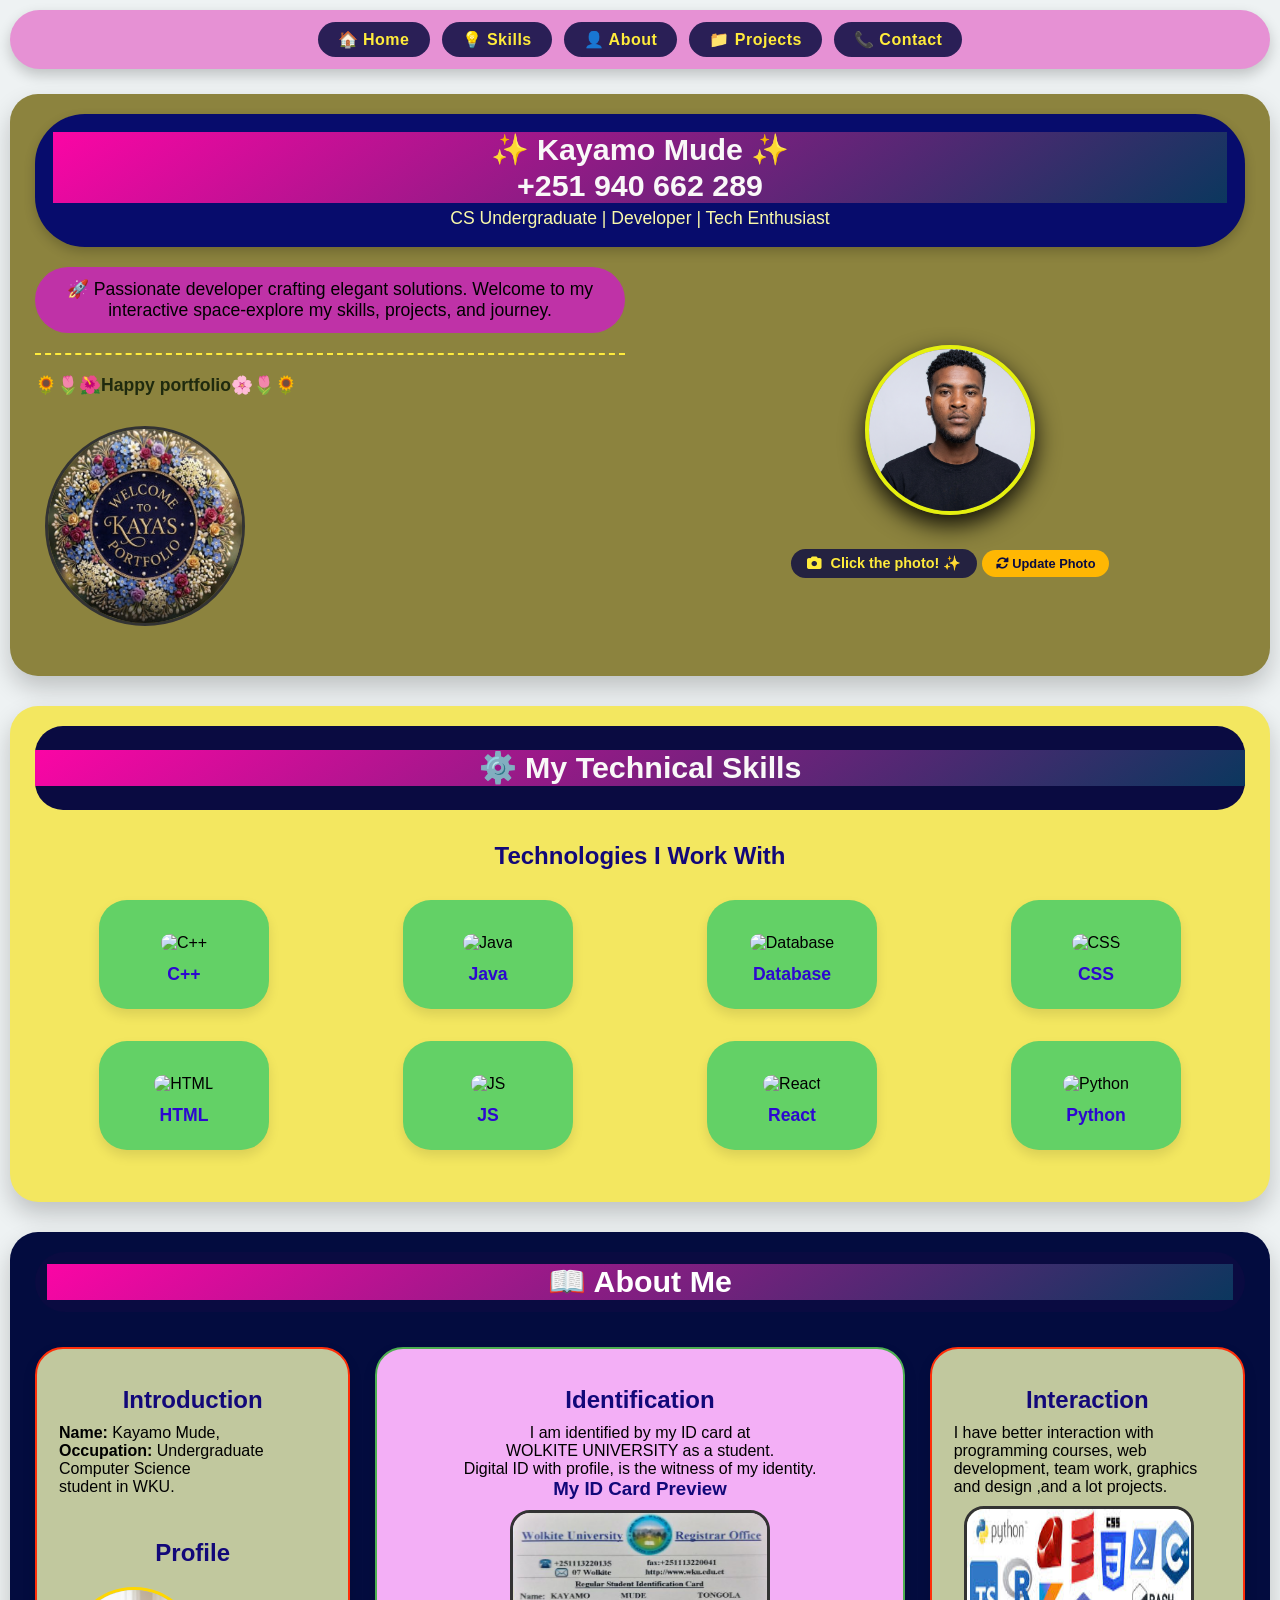
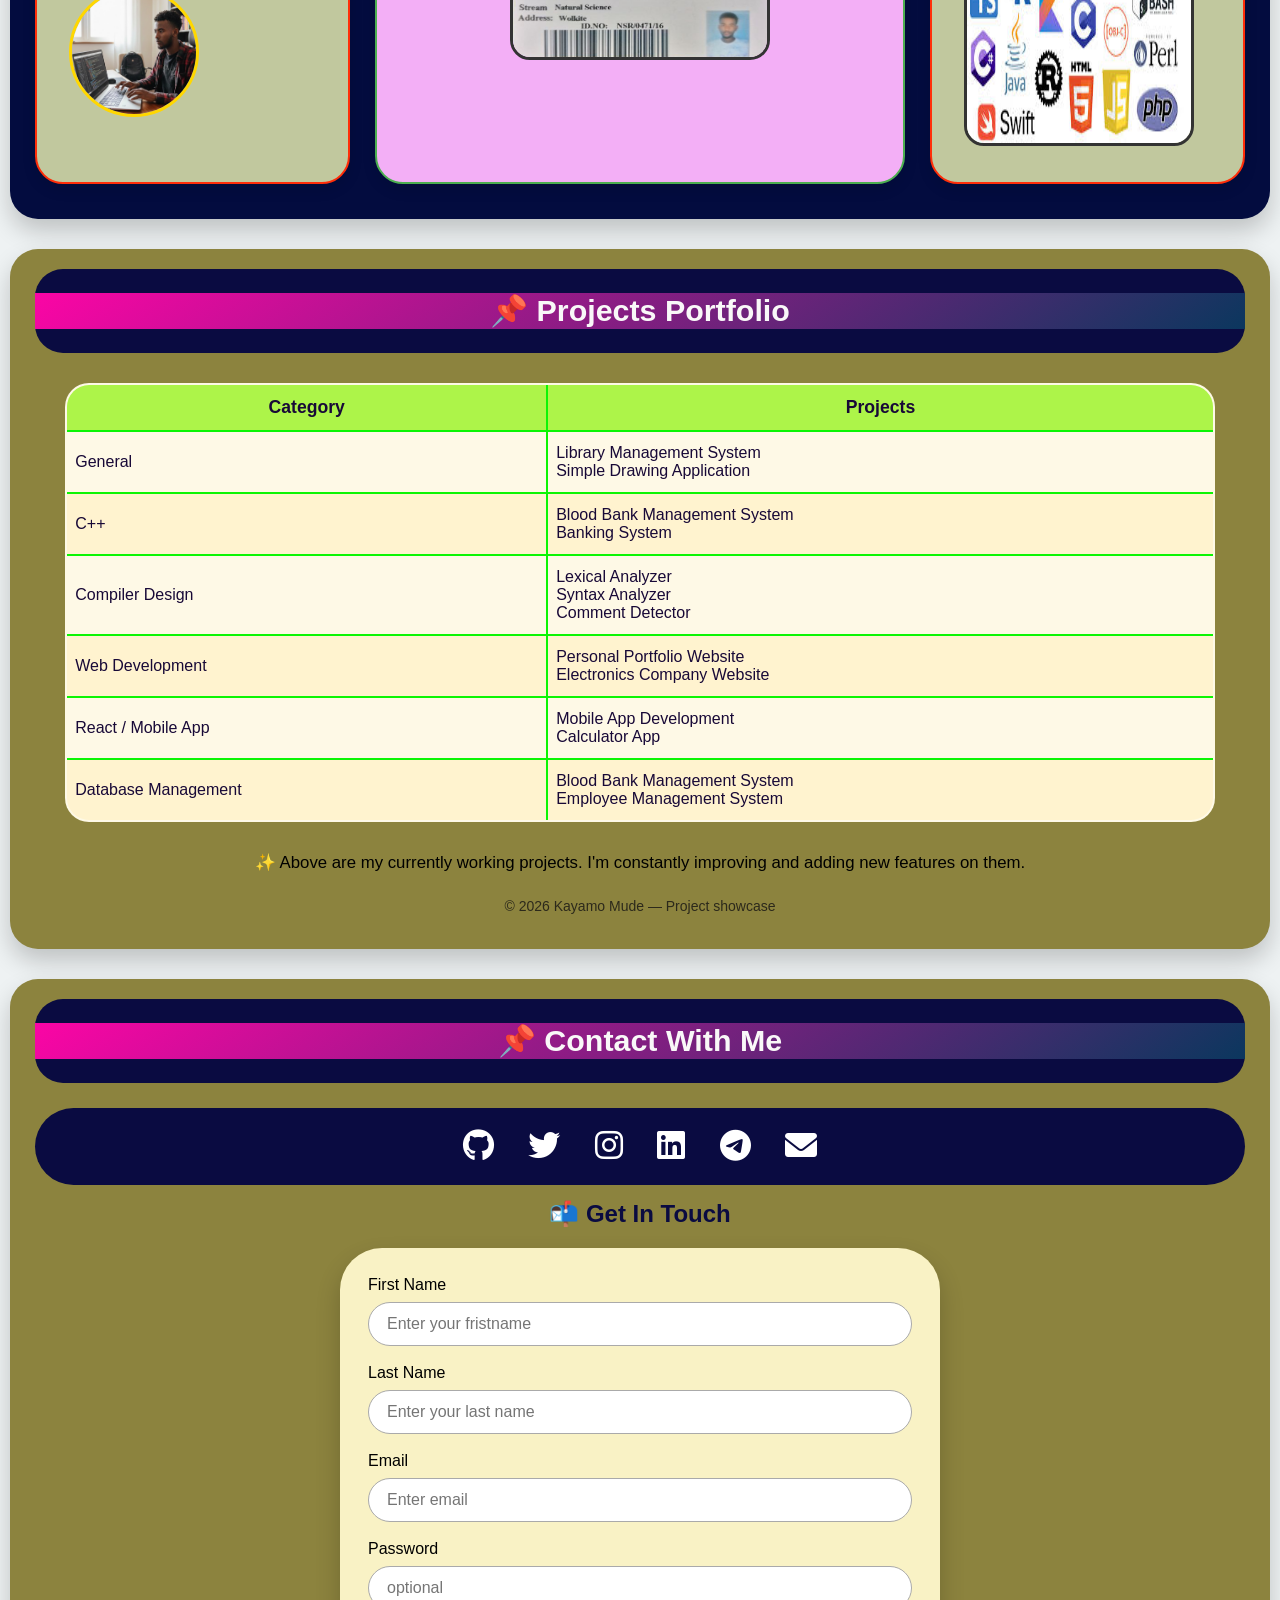
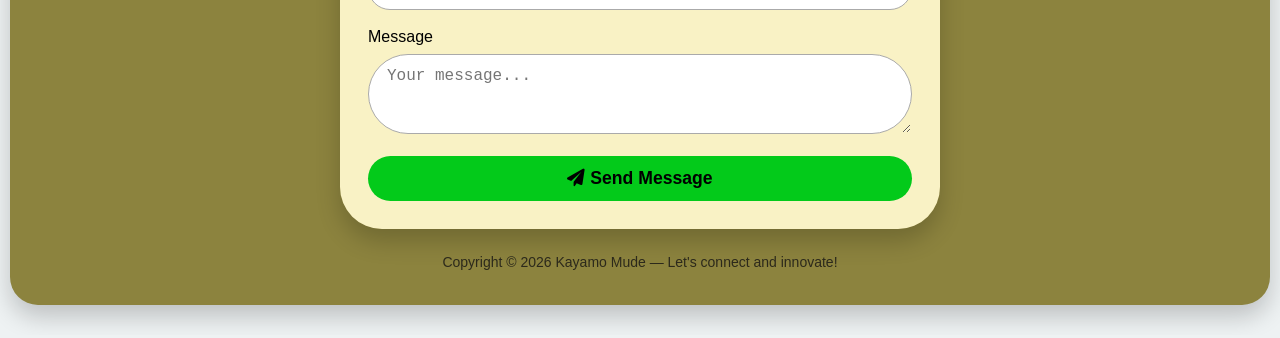
==== index.html @ 05064ab5 "Rename home.html to index.html" ====
<!DOCTYPE html>
<html lang="en">
<head>
    <meta charset="UTF-8">
    <meta name="viewport" content="width=device-width, initial-scale=1.0, user-scalable=yes">
    <title>Kayamo Mude | Interactive Portfolio (Scroll One-Page)</title>
    <link rel="stylesheet" href="https://cdnjs.cloudflare.com/ajax/libs/font-awesome/6.0.0-beta3/css/all.min.css">
    <style>
        /*  GLOBAL RESET & BASE  */
        * {
            margin: 0;
            padding: 0;
            box-sizing: border-box;
        }

        body {
            margin: 10px;
            min-height: 100%;
            background: #eef2f3;
            font-family: 'Segoe UI', Tahoma, Geneva, Verdana, sans-serif;
        }

        .main-website {
            max-width: 1400px;
            margin: 0 auto;
            background: transparent;
        }

        .section-card {
            background: rgb(140, 131, 62);
            border-radius: 28px;
            padding: 20px 25px;
            margin-bottom: 30px;
            box-shadow: 0 12px 25px rgba(0,0,0,0.2);
            transition: transform 0.2s;
        }

        /* header styles */
        .page-header {
            background-color: #0a0b41;
            color: white;
            border-radius: 28px;
            text-align: center;
            padding: 1.5em 0;
            margin-bottom: 25px;
        }
        .header-badge {
            background: #070c6c;
            color: white;
            padding: 18px;
            width: 100%;
            text-align: center;
            border-radius: 50px;
            margin-bottom: 20px;
            box-shadow: 0 5px 12px rgba(0,0,0,0.2);
        }
        h1 {
            text-align: center;
            color: #f9f8f8;
            font-size: 1.9rem;
        }
        .file-header{
            background: linear-gradient(145deg, #fb05a5, #0b375e);
        }
        h2 {
            text-align: center;
            color: #120879;
            margin: 15px 0 10px;
        }

        .sticky-nav {
            position: sticky;
            top: 10px;
            z-index: 100;
            background: #e691d4;
            padding: 12px 16px;
            border-radius: 60px;
            margin: 0 0 25px 0;
            display: flex;
            flex-wrap: wrap;
            justify-content: center;
            gap: 12px;
            box-shadow: 0 6px 14px rgba(0,0,0,0.2);
            backdrop-filter: blur(2px);
        }
        .sticky-nav a {
            background: rgba(10, 11, 65, 0.85);
            color: #ffeb3b;
            text-decoration: none;
            font-weight: bold;
            padding: 8px 20px;
            border-radius: 40px;
            transition: all 0.25s ease;
            font-size: 1rem;
            letter-spacing: 0.5px;
        }
        .sticky-nav a:hover {
            background: #ffeb3b;
            color: #0a0b41;
            transform: scale(1.03);
        }

        /* about page inner layout */
        .essence {
            display: flex;
            justify-content: space-between;
            flex-wrap: wrap;
            gap: 25px;
            padding: 15px 0;
        }
        .frist, .then, .finally {
            background-color: white;
            padding: 22px;
            box-shadow: 0 6px 14px rgba(0,0,0,0.1);
            border-radius: 28px;
            transition: all 0.25s;
        }
        .frist, .finally {
            flex: 1;
            min-width: 220px;
            border: 2px solid #ff2e09;
            background-color: #c1c89e;
        }
        .then {
            flex: 1.8;
            min-width: 260px;
            text-align: center;
            border: 2px solid #4CAF50;
            background-color: rgb(243, 175, 246);
        }
        .abt {
            color: #120879;
            font-weight: bold;
        }

        .profile-circular {
            width: 170px;
            height: 170px;
            border-radius: 50%;
            object-fit: cover;
            border: 4px solid rgb(229, 240, 15);
            box-shadow: 0 10px 25px rgba(0,0,0,0.9);
            transition: all 0.3s ease;
            animation: fadeInUp 2.8s infinite alternate;
            cursor: pointer;
        }
        @keyframes fadeInUp {
            0% { box-shadow: 0 0 0px 3px rgba(255,215,0,0.4); transform: scale(1.1);}
            100% { box-shadow: 0 0 20px 15px rgba(1, 250, 39, 0.7); transform: scale(1.2);}
        }
        .profile-circular:hover {
            transform: scale(1.08) rotate(350deg);
            animation: none;
            border-color: #ffaa33;
        }

        img {
            margin: 10px;
            border: 3px solid #333;
            border-radius: 20px;
            transition: all 0.3s ease;
            cursor: pointer;
        }
        img:hover {
            transform: scale(1.02);
            filter: brightness(1.02);
            border-color: #ffb347;
        }

        /* Skills grid */
        .skills-section {
            max-width: 1200px;
            margin: 2rem auto;
            padding: 0 0.5rem;
        }
        .skills-grid {
            display: grid;
            gap: 2rem;
            justify-items: center;
            align-items: center;
            grid-template-columns: repeat(4, 1fr);
            margin: 30px 0;
        }
        .skill-card {
            background: rgb(99, 209, 102);
            border-radius: 28px;
            padding: 1.5rem 0.8rem;
            text-align: center;
            box-shadow: 0 6px 12px rgba(0,0,0,0.1);
            transition: all 0.25s ease;
            width: 100%;
            max-width: 170px;
            cursor: pointer;
        }
        .skill-card:hover {
            transform: translateY(-8px) scale(1.02);
            background: #ffe5b4;
            box-shadow: 0 15px 25px rgba(0,0,0,0.2);
        }
        .skill-card img {
            width: 75px;
            height: 75px;
            object-fit: contain;
            margin-bottom: 12px;
            border: none;
        }
        .skill-card p {
            font-weight: 700;
            color: #2d08d0;
            font-size: 1.1rem;
        }

        /* project table */
        .project-table {
            width: 95%;
            border-collapse: collapse;
            margin: 30px auto;
            background: #fef9e6;
            border-radius: 24px;
            overflow: hidden;
        }
        .project-table, .project-table th, .project-table td {
            border: 2px solid #0cf504;
            color: #180937;
            padding: 12px 8px;
        }
        .project-table th {
            background-color: #adf449;
            font-size: 1.1rem;
        }
        .project-table tr:nth-child(even) {
            background-color: #fff3cf;
        }
        .project-table tr:hover {
            background-color: #ffffaa;
            transition: 0.2s;
        }

        /* contact form + social bar */
        .social-bar {
            background: #0a0b41;
            padding: 20px;
            border-radius: 60px;
            text-align: center;
            margin: 25px 0 15px;
        }
        .social a {
            color: white;
            font-size: 2rem;
            margin: 0 15px;
            transition: 0.3s;
            display: inline-block;
        }
        .social a:hover {
            color: #f0b90b;
            transform: translateY(-5px);
        }
        .contact-form-box {
            background: rgba(255, 248, 205, 0.95);
            padding: 28px;
            border-radius: 42px;
            max-width: 600px;
            margin: 20px auto;
            box-shadow: 0 12px 25px rgba(0,0,0,0.2);
        }
        input, textarea {
            width: 100%;
            padding: 12px 18px;
            margin: 8px 0 18px;
            border-radius: 50px;
            border: 1px solid #aaa;
            font-size: 1rem;
        }
        button {
            background-color: #03ca1a;
            color: #000;
            padding: 12px 20px;
            border: none;
            border-radius: 50px;
            cursor: pointer;
            width: 100%;
            font-weight: bold;
            font-size: 1.1rem;
            transition: 0.2s;
        }
        button:hover {
            background-color: #d410f2;
            color: white;
            transform: scale(1.01);
        }
        .myRights {
            text-align: center;
            font-size: 14px;
            color: #141313cc;
            margin: 25px 0 15px;
        }
        footer {
            margin-top: 15px;
        }

        /* HOME PAGE  */
        .home-flex-container {
            display: flex;
            flex-wrap: wrap;
            gap: 30px;
            align-items: center;
            justify-content: space-between;
            margin: 15px 0 10px;
        }
        .home-left-content {
            flex: 1;
            width: 130px;
            text-align: center;
        }
        .home-right-profile {
            flex: 1;
            min-width: 200px;
            text-align: center;
            display: flex;
            flex-direction: column;
            align-items: center;
            justify-content: center;
        }
        .project-images-wrapper {
            margin-top: 20px;
            border-top: 2px dashed #ffeb3b;
            padding-top: 20px;
        }
        .project-images-wrapper p {
            font-size: 1.1rem;
            font-weight: bold;
            color: #1f2a0e;
            text-align: left;
        }
        .img-gallery {
            display: flex;
            justify-content: flex-start;
            flex-wrap: wrap;
            gap: 25px;
            margin: 20px 0 10px;
        }
        
        /* responsive */
        @media (max-width: 850px) {
            .skills-grid { grid-template-columns: repeat(2,1fr); }
            .essence { flex-direction: column; }
            .frist, .finally, .then { width: 100%; }
            .sticky-nav a { padding: 6px 14px; font-size: 0.85rem; }
            .home-flex-container { flex-direction: column-reverse; }
            .home-left-content, .home-right-profile { width: 100%; text-align: center; }
            .project-images-wrapper p { text-align: center; }
            .img-gallery { justify-content: center; }
        }

        /* toast message */
        .toast-msg {
            position: fixed;
            bottom: 25px;
            left: 50%;
            transform: translateX(-50%);
            background: #0a0b41;
            color: gold;
            padding: 10px 24px;
            border-radius: 50px;
            font-weight: bold;
            z-index: 999;
            animation: fadeOut 2.5s forwards;
            pointer-events: none;
            font-size: 0.95rem;
            box-shadow: 0 4px 12px black;
        }
        @keyframes fadeOut {
            0% { opacity: 1; bottom: 20px; }
            70% { opacity: 1; }
            100% { opacity: 0; bottom: 70px; visibility: hidden; }
        }
        .highlight-text {
            transition: 0.2s;
        }
        .section-card:target {
            scroll-margin-top: 90px;
        }
        html {
            scroll-behavior: smooth;
        }
        
        /*profile caption */
        .photo-caption {
            margin-top: 12px;
            font-size: 0.9rem;
            font-weight: bold;
            background: #0a0b41cc;
            display: inline-block;
            padding: 6px 16px;
            border-radius: 40px;
            color: #ffeb3b;
        }
        .photo-caption i {
            margin-right: 6px;
        }
        .camera-btn {
            cursor: pointer;
            background: #ffb703;
            padding: 6px 14px;
            border-radius: 40px;
            font-size: 0.8rem;
            display: inline-block;
            margin-top: 8px;
            color: #0a0b41;
            font-weight: bold;
        }
        .camera-btn:hover {
            background: gold;
            transform: scale(1.02);
        }
    </style>
</head>
<body>
<div class="main-website">
    <!--  NAVIGATION - smooth scroll -->
    <div class="sticky-nav">
        <a href="#home">🏠 Home</a>
        <a href="#skill">💡 Skills</a>
        <a href="#about">👤 About</a>
        <a href="#projects">📁 Projects</a>
        <a href="#contact">📞 Contact</a>
    </div>

    <!--  HOME SECTION  -->
    <section id="home" class="section-card">
        <div class="header-badge">
            <h1 class="file-header">✨ Kayamo Mude ✨<br> +251 940 662 289 </h1>
            <p style="color:#f9f9aa; margin-top: 5px; font-size: 1.1rem;">
                CS Undergraduate | Developer | Tech Enthusiast</p>
        </div>
        
        <!-- FLEX LAYOU t-->
        <div class="home-flex-container">
            <div class="home-left-content">
                <p  style="font-size: 1.1rem; font-weight: 500; background: rgba(212, 17, 212, 0.7); 
                     padding: 12px; border-radius: 34px;">
                    🚀 Passionate developer crafting elegant solutions.
                     Welcome to my interactive  space-explore my skills, projects, and journey.
                </p>
                <div class="project-images-wrapper">
                    <p style="font-size: 1.1rem;">🌻🌷🌺Happy portfolio🌸🌷🌻</p>
                    <div class="img-gallery">
                        <img class="logo" src="logo.jpg" width="200" height="200" alt="coding setup" 
                         class="hover-img" style="border-radius: 100px;">
                    </div>
                </div>
            </div>
            
            <!-- Profile picture with circular animation-->
            <div class="home-right-profile">
                <img src="kayya.png" alt="Kayamo Profile" class="profile-circular" id="mainProfilePic">
                <div style="margin-top: 12px;">
                    <span class="photo-caption"><i class="fas fa-camera"></i> Click the photo! ✨</span>
                         <div class="camera-btn" onclick="openCamera()">
                        <i class="fas fa-sync-alt"></i> Update Photo
                    </div>
                </div>
                <input type="file" id="cameraInput" accept="image/*" capture="environment" style="display:none">
            </div>
        </div>
    </section>

    <!-- SKILL SECTION  -->
    <section id="skill" class="section-card" style="background: #f3e760;">
        <div class="page-header">
            <h1 class="file-header">⚙️ My Technical Skills</h1>
        </div>
        <section class="skills-section">
            <h2>Technologies I Work With</h2>
            <div class="skills-grid" id="skillsGrid">
                <div class="skill-card" data-skill="C++">
                    <img src="https://cdn.jsdelivr.net/gh/devicons/devicon/icons/cplusplus/cplusplus-original.svg" alt="C++">
                    <p>C++</p>
                </div>
                <div class="skill-card" data-skill="Java">
                    <img src="https://cdn.jsdelivr.net/gh/devicons/devicon/icons/java/java-original.svg" alt="Java">
                    <p>Java</p>
                </div>
                <div class="skill-card" data-skill="MySQL">
                    <img src="https://cdn.jsdelivr.net/gh/devicons/devicon/icons/mysql/mysql-original.svg" alt="Database">
                    <p>Database</p>
                </div>
                <div class="skill-card" data-skill="CSS">
                    <img src="https://cdn.jsdelivr.net/gh/devicons/devicon/icons/css3/css3-original.svg" alt="CSS">
                    <p>CSS</p>
                </div>
                <div class="skill-card" data-skill="HTML">
                    <img src="https://cdn.jsdelivr.net/gh/devicons/devicon/icons/html5/html5-original.svg" alt="HTML">
                    <p>HTML</p>
                </div>
                <div class="skill-card" data-skill="JavaScript">
                    <img src="https://cdn.jsdelivr.net/gh/devicons/devicon/icons/javascript/javascript-original.svg" alt="JS">
                    <p>JS</p>
                </div>
                <div class="skill-card" data-skill="React">
                    <img src="https://cdn.jsdelivr.net/gh/devicons/devicon/icons/react/react-original.svg" alt="React">
                    <p>React</p>
                </div>
                <div class="skill-card" data-skill="Python">
                    <img src="https://cdn.jsdelivr.net/gh/devicons/devicon/icons/python/python-original.svg" alt="Python">
                    <p>Python</p>
                </div>
            </div>
        </section>
    </section>

    <!--  ABOUT SECTION  -->
    <section id="about" class="section-card" style="background: #030c3f;">
        <div style="background: #0a0b41; border-radius: 30px; padding: 12px; margin-bottom: 20px;">
            <h1 style="color: white;" class="file-header">📖 About Me</h1>
        </div>
        <main class="essence">
            <div class="frist">
                <h2 class="abt">Introduction</h2>
                <p><strong>Name:</strong> Kayamo Mude,</p>
                <p><strong>Occupation:</strong> Undergraduate <br> Computer Science <br> student in WKU.</p>
                <h2 class="abt"><br>Profile</h2>
                <img src="AppDeveloper.jpg" width="130" height="130" style="border-radius: 50%; 
                          object-fit: cover; border: 3px solid gold;" class="about-img">
            </div>
            <div class="then">
                <h2 class="abt">Identification</h2>
                <p>I am identified by my ID card at <br> WOLKITE UNIVERSITY as a student.<br> 
                    Digital ID with profile, is the witness of my identity.</p>
                <h3 class="abt">My ID Card Preview</h3>
                <img src="i7.png" width="260" height="150" class="about-img">
            </div>
            <div class="finally">
                <h2 class="abt">Interaction</h2>
                <p>I have better interaction with programming courses, web development, 
                    team work, graphics and design ,and a lot projects.</p>
                <img src="programming.jpg" width="230" height="240" class="about-img">
            </div>
        </main>
    </section>

    <!--  PROJECTS SECTION  -->
    <section id="projects" class="section-card">
        <div class="page-header">
            <h1 class="file-header">📌 Projects Portfolio</h1>
        </div>
        <table class="project-table">
            <thead>
                <tr><th>Category</th><th>Projects</th></tr>
            </thead>
            <tbody>
                <tr><td>General</td><td>Library Management System<br>Simple Drawing Application</td></tr>
                <tr><td>C++</td><td>Blood Bank Management System<br>Banking System</td></tr>
                <tr><td>Compiler Design</td><td>Lexical Analyzer<br>Syntax Analyzer<br>Comment Detector</td></tr>
                <tr><td>Web Development</td><td>Personal Portfolio Website<br>Electronics Company Website</td></tr>
                <tr><td>React / Mobile App</td><td>Mobile App Development<br>Calculator App</td></tr>
                <tr><td>Database Management</td><td>Blood Bank Management System<br>Employee Management System</td></tr>
            </tbody>
        </table>
        <p style="font-size: 1.05rem; text-align: center;">✨ Above are my currently working projects. 
            I'm constantly improving and adding new features on them.</p>
        <footer><p class="myRights">© 2026 Kayamo Mude — Project showcase</p></footer>
    </section>

    <!--  CONTACT SECTION -->
    <section id="contact" class="section-card">
        <div class="page-header">
            <h1 class="file-header">📌 Contact With Me</h1>
        </div>
        <div class="social-bar">
            <div class="social">
                <a href="https://github.com/kayamo172" target="_blank" rel="noopener noreferrer"><i class="fab fa-github"></i></a>                
                <a href="https://twitter.com/KayamoM29394" target="_blank" rel="noopener noreferrer"><i class="fab fa-twitter"></i></a>
                <a href="https://www.instagram.com/kayya_bab" target="_blank" rel="noopener noreferrer"><i class="fab fa-instagram"></i></a>
                <a href="https://www.linkedin.com/in/kayamo-mude-7907b6312/" target="_blank" rel="noopener noreferrer" id="linkedinActual"><i class="fab fa-linkedin"></i></a>
                <a href="https://t.me/kenoregn1" target="_blank" rel="noopener noreferrer"><i class="fab fa-telegram"></i></a>
                <a href="mailto:kayamomude@gmail.com"><i class="fas fa-envelope"></i></a>
            </div>
        </div>
        <h2 style="color:#0a0b41;">📬 Get In Touch</h2>
        <div class="contact-form-box">
            <form id="globalContactForm">
                <label>First Name <input type="text" id="firstnameInput" placeholder="Enter your fristname" required></label>
                <label>Last Name <input type="text" id="lastnameInput" placeholder="Enter your last name" required></label>
                <label>Email <input type="email" id="emailInput" placeholder="Enter email" required></label>
                <label>Password <input type="password" id="pwdInput" placeholder="optional"></label>
                <label>Message <textarea id="msgTextarea" rows="3" placeholder="Your message..." required></textarea></label>
                <button type="submit" id="submitContactBtn"><i class="fas fa-paper-plane"></i> Send Message</button>
            </form>
        </div>
        <footer>
            <p class="myRights">Copyright &copy; 2026 Kayamo Mude — Let's connect and innovate!</p>
        </footer>
    </section>
</div>

<script>
    (function() {
        // 1) SMOOTH SCROLLING for all nav links
        const navLinks = document.querySelectorAll('.sticky-nav a');
        navLinks.forEach(link => {
            link.addEventListener('click', function(e) {
                e.preventDefault();
                const targetId = this.getAttribute('href').substring(1);
                const targetSection = document.getElementById(targetId);
                if (targetSection) {
                    targetSection.scrollIntoView({ behavior: 'smooth', block: 'start' });
                }
            });
        });

        // 2) PROFILE PHOTO interactive
        const profilePhoto = document.getElementById('mainProfilePic');
        if (profilePhoto) {
            profilePhoto.addEventListener('click', () => {
                showToastMessage("🌟 Kayamo Mude — Full Stack Developer & Problem Solver 🌟");
                profilePhoto.style.animation = 'none';
                setTimeout(() => { profilePhoto.style.animation = 'gentleGlow 0.7s ease'; }, 10);
            });
        }

        // 3) Camera upload function 
        window.openCamera = function() {
            const fileInput = document.getElementById('cameraInput');
            if (fileInput) {
                fileInput.click();
                fileInput.onchange = function(event) {
                    const file = event.target.files[0];
                    if (file && profilePhoto) {
                        const reader = new FileReader();
                        reader.onload = function(e) {
                            profilePhoto.src = e.target.result;
                            showToastMessage("📸 Profile picture updated successfully!");
                        };
                        reader.readAsDataURL(file);
                    } else if (!file) {
                        showToastMessage("⚠️ No image selected.");
                    }
                };
            } else {
                showToastMessage("Camera input not ready.");
            }
        };

        // 4) All images interactive
        const allImages = document.querySelectorAll('img');
        allImages.forEach(img => {
            img.addEventListener('click', (e) => {
                e.stopPropagation();
                let imgAlt = img.alt || 'image';
                showToastMessage(`📸 Interactive: ${imgAlt} — nice click!`);
            });
        });

        // 5) Skill cards: show expertise message
        const skillCards = document.querySelectorAll('.skill-card');
        skillCards.forEach(card => {
            card.addEventListener('click', (e) => {
                const skillText = card.getAttribute('data-skill') || card.querySelector('p')?.innerText || 'technology';
                showToastMessage(`💡 ${skillText} • Advanced knowledge & real-world projects`);
            });
        });

        // 6) Project table rows interactive
        const tableRows = document.querySelectorAll('.project-table tbody tr');
        tableRows.forEach(row => {
            row.addEventListener('click', () => {
                const category = row.cells[0]?.innerText || 'project';
                showToastMessage(`🔍 Exploring ${category} projects — ask me for details!`);
            });
        });

        // 7) Contact form working properly
        const contactForm = document.getElementById('globalContactForm');
        if (contactForm) {
            contactForm.addEventListener('submit', function(e) {
                e.preventDefault();
                const firstName = document.getElementById('firstnameInput')?.value.trim();
                const lastName = document.getElementById('lastnameInput')?.value.trim();
                const email = document.getElementById('emailInput')?.value.trim();
                const message = document.getElementById('msgTextarea')?.value.trim();

                if (!firstName || !lastName || !email || !message) {
                    showToastMessage("⚠️ Please fill all fields: First Name, Last Name, Email, and Message.");
                    return;
                }
                if (!email.includes('@') || !email.includes('.')) {
                    showToastMessage("📧 Please enter a valid email address (e.g., name@domain.com).");
                    return;
                }
                // success simulation
                showToastMessage(`✅ Message sent successfully! Thanks ${firstName}, I'll reply soon.`);
                contactForm.reset();
            });
        }

        // 8) LinkedIn link, I will fix it 
        const linkedinReal = document.getElementById('linkedinActual');
        if (linkedinReal) {
            linkedinReal.addEventListener('click', (e) => {
                showToastMessage("🔗 Redirecting to LinkedIn profile — connect with me!");
            });
        }

        // Toast helper
        function showToastMessage(text) {
            let existing = document.querySelector('.toast-msg');
            if (existing) existing.remove();
            const toastDiv = document.createElement('div');
            toastDiv.className = 'toast-msg';
            toastDiv.innerHTML = text;
            document.body.appendChild(toastDiv);
            setTimeout(() => {
                if (toastDiv) toastDiv.remove();
            }, 2700);
        }

        // Fix skill images border style
        const skillImgs = document.querySelectorAll('.skill-card img');
        skillImgs.forEach(img => {
            img.style.border = 'none';
            img.style.boxShadow = 'none';
        });

        // Welcome toast on load
        setTimeout(() => {
            showToastMessage("✨ Welcome to Kayamo's scrollable portfolio! ✨");
        }, 200);
    })();
</script>
</body>
</html>
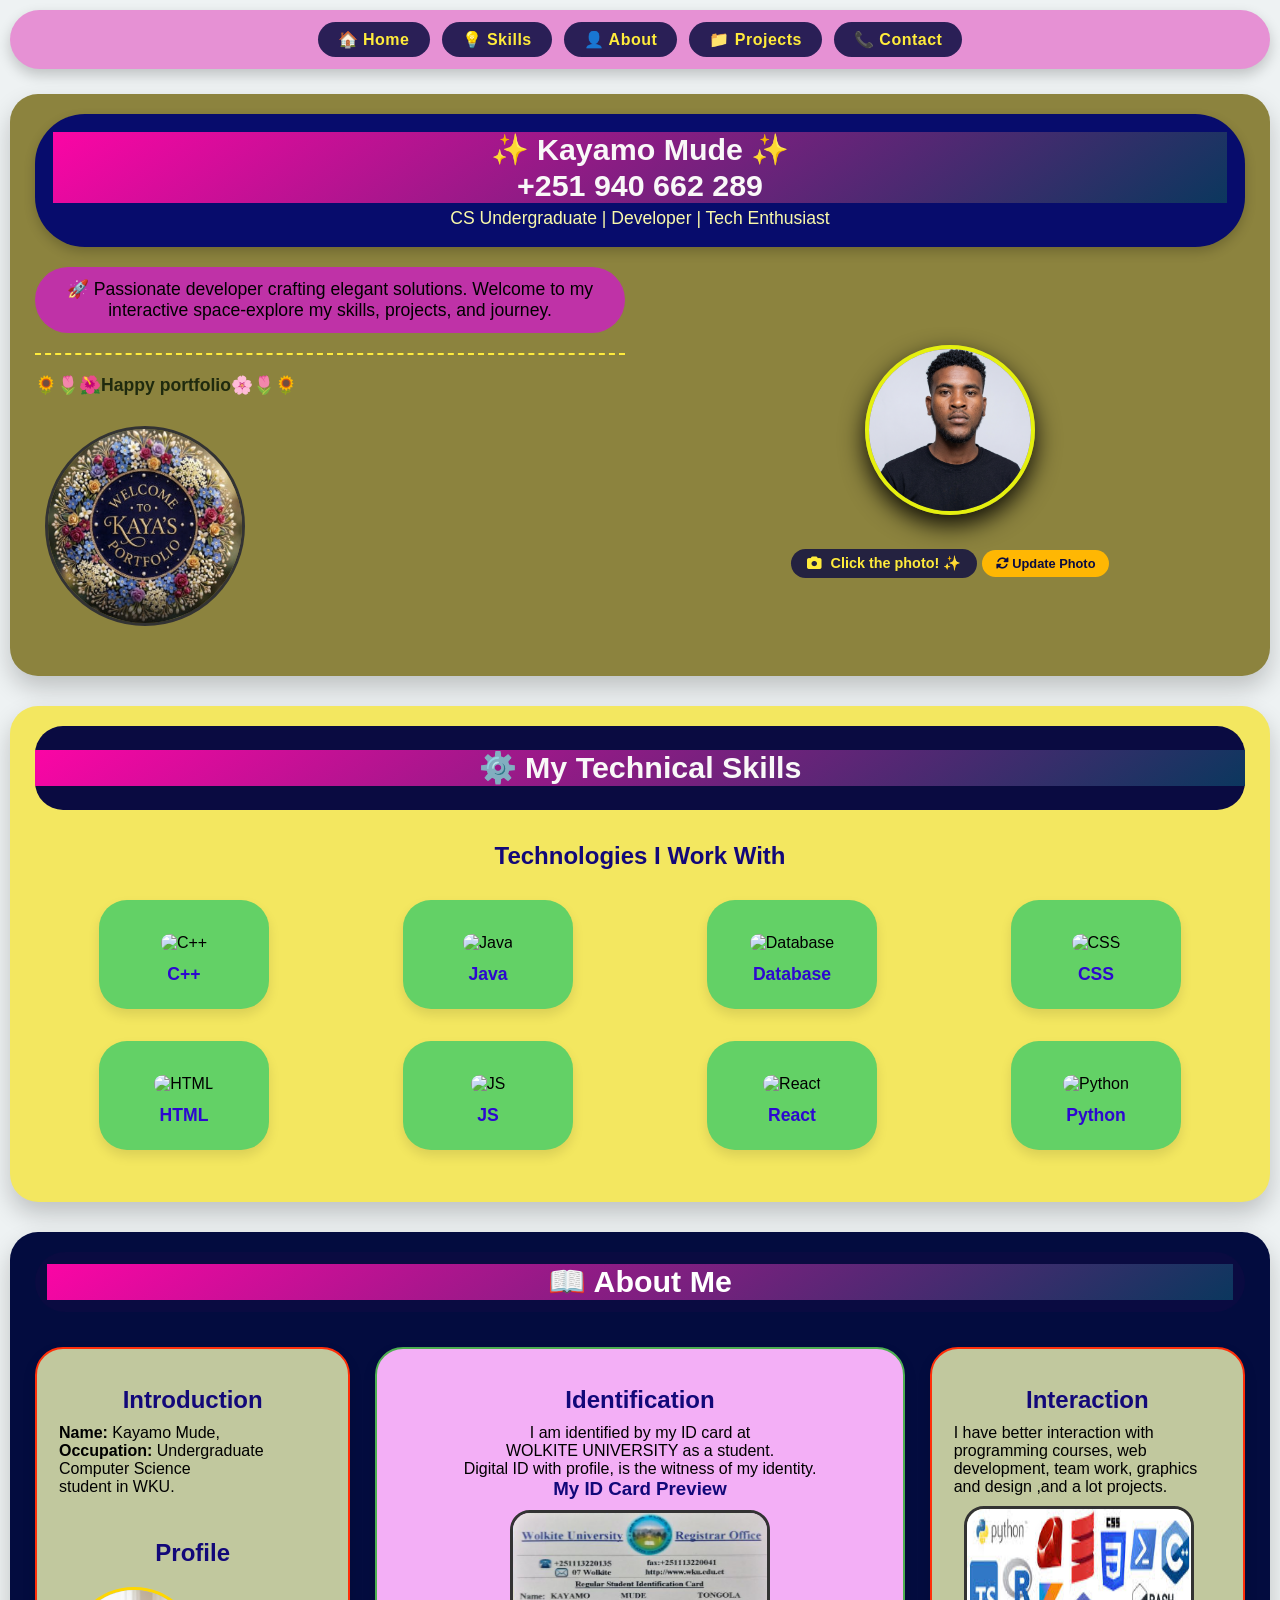
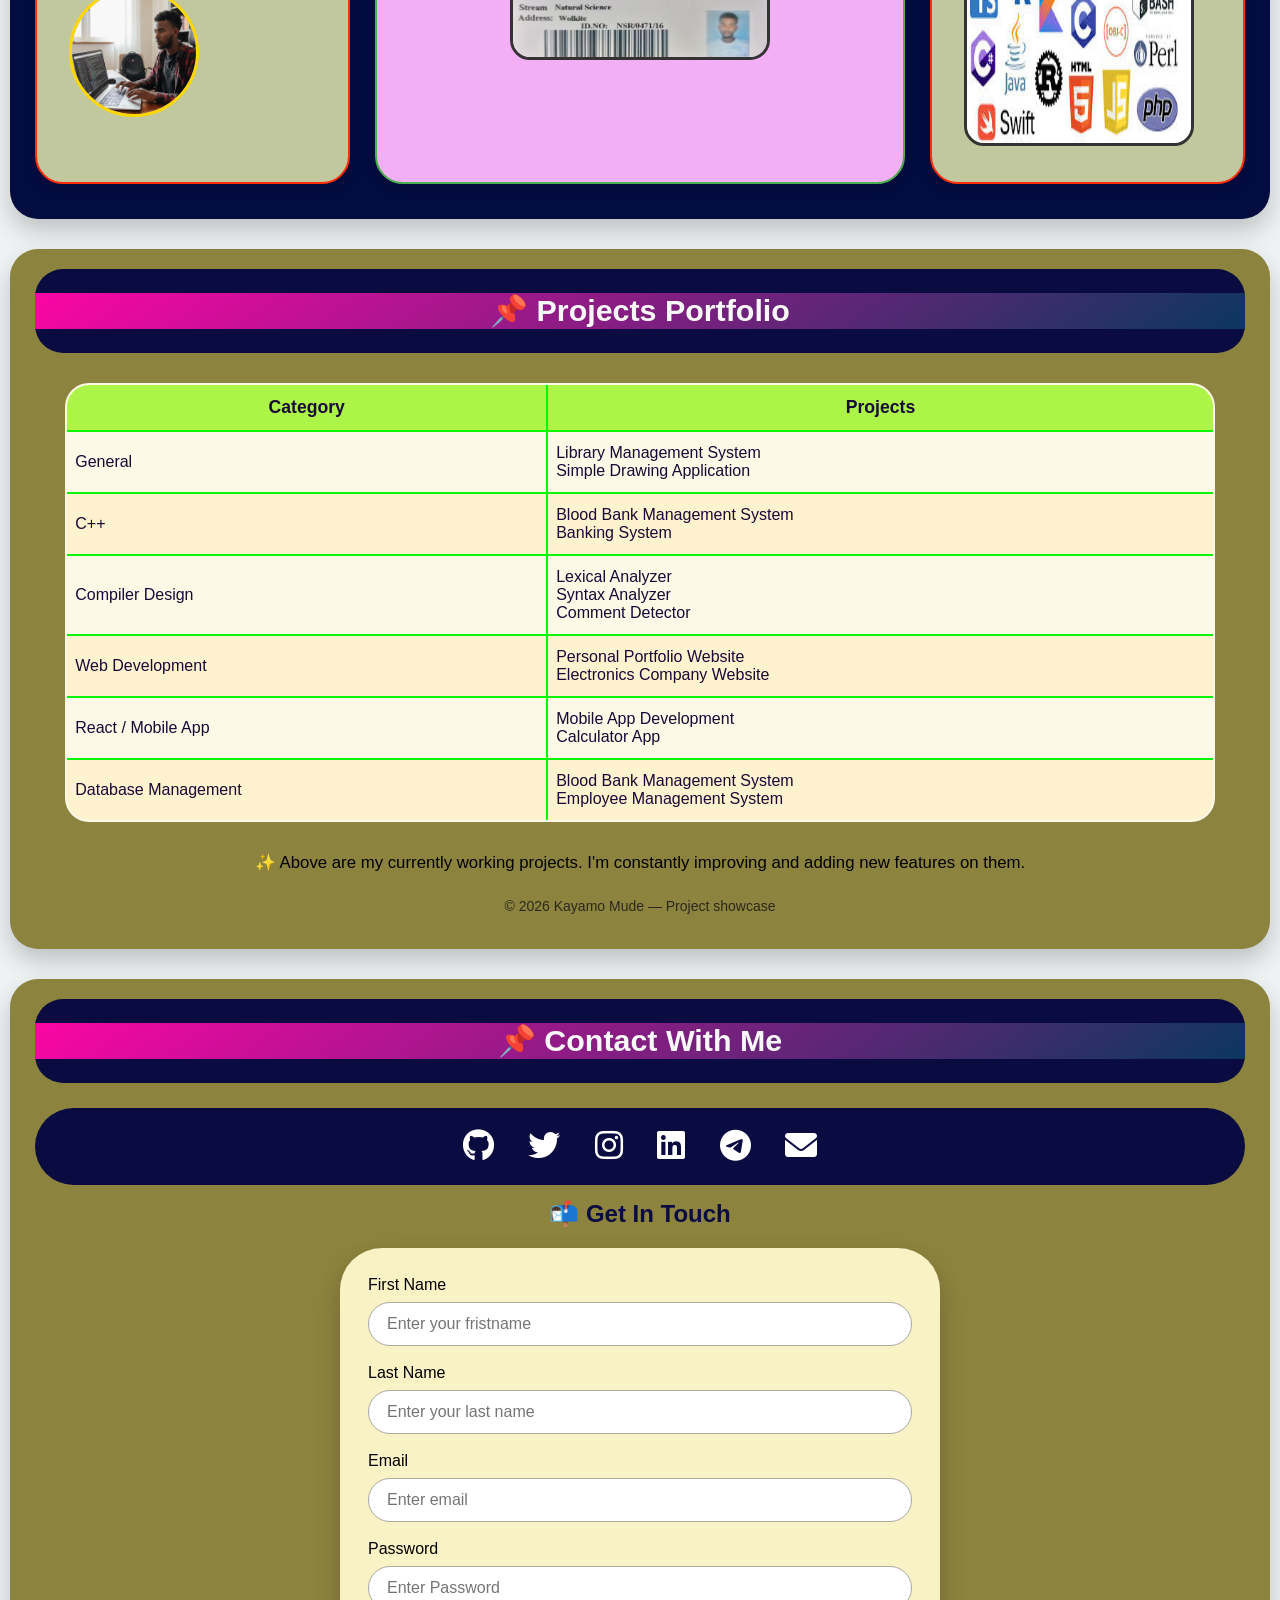
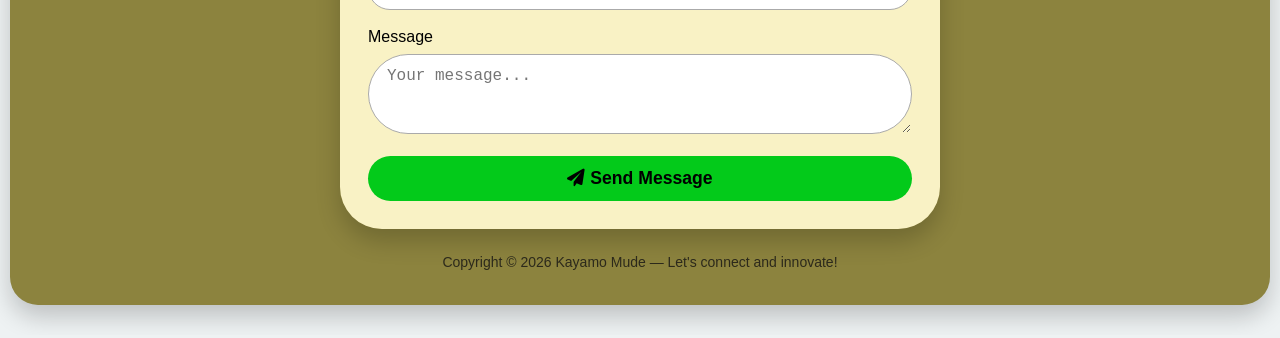
==== commit 5e5fd26b: "Update password field to be required" ====
--- a/index.html
+++ b/index.html
@@ -583,7 +583,7 @@
                 <label>First Name <input type="text" id="firstnameInput" placeholder="Enter your fristname" required></label>
                 <label>Last Name <input type="text" id="lastnameInput" placeholder="Enter your last name" required></label>
                 <label>Email <input type="email" id="emailInput" placeholder="Enter email" required></label>
-                <label>Password <input type="password" id="pwdInput" placeholder="optional"></label>
+                <label>Password <input type="password" id="pwdInput" placeholder="Enter Password" required></label>
                 <label>Message <textarea id="msgTextarea" rows="3" placeholder="Your message..." required></textarea></label>
                 <button type="submit" id="submitContactBtn"><i class="fas fa-paper-plane"></i> Send Message</button>
             </form>
